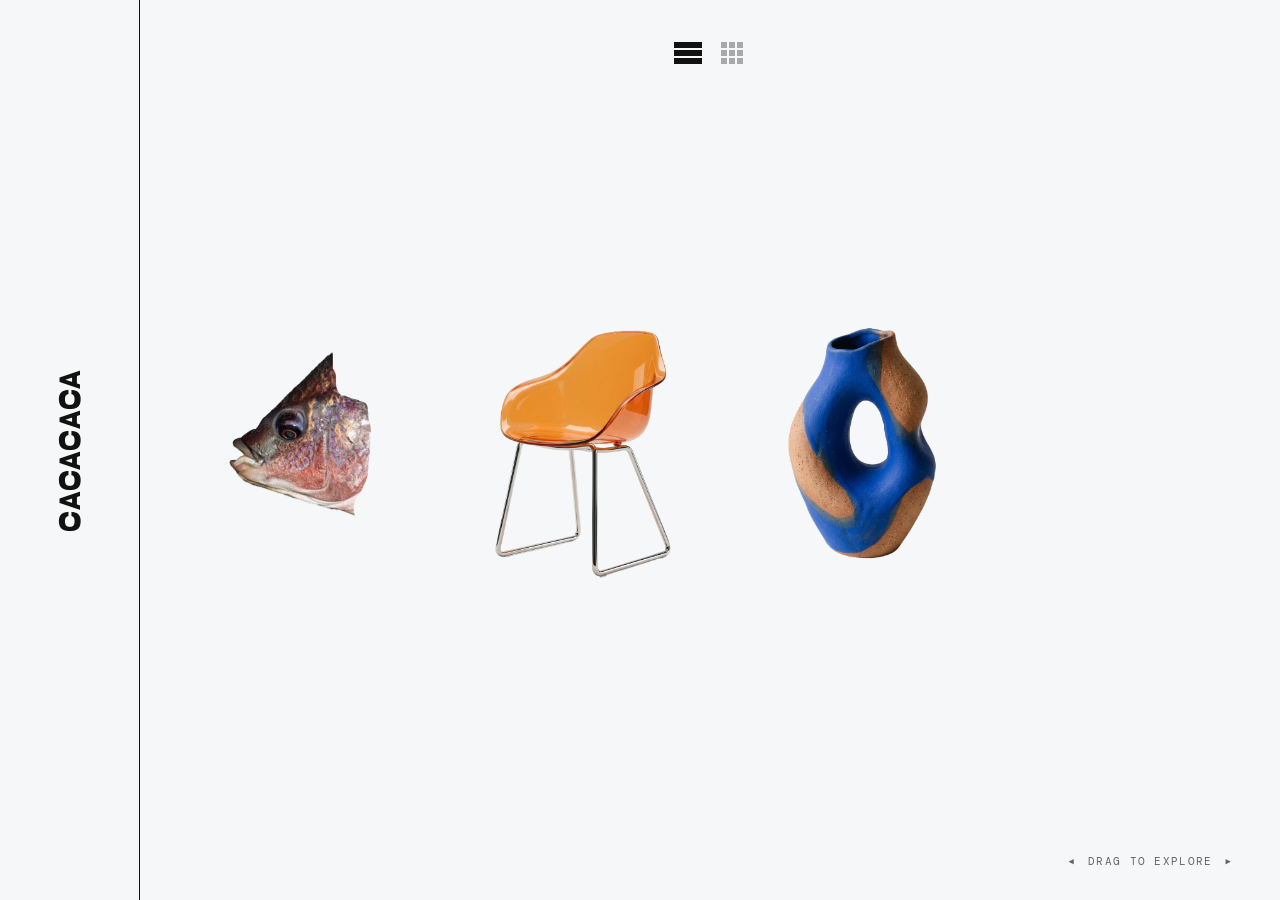
==== index.html @ bc346b7a "사이드바 제목 → CACACACA" ====
<!DOCTYPE html>
<html lang="ko">
<head>
    <meta charset="UTF-8">
    <meta name="viewport" content="width=device-width, initial-scale=1.0">
    <meta name="description" content="the play ground — rawfawv portfolio">
    <title>the play ground — rawfawv</title>

    <link rel="preconnect" href="https://fonts.googleapis.com">
    <link rel="preconnect" href="https://fonts.gstatic.com" crossorigin>
    <link href="https://fonts.googleapis.com/css2?family=Inter:wght@300;400;500;600;700&family=Syne:wght@700;800&family=Playfair+Display:ital,wght@0,600;0,700;1,400&family=DM+Mono:wght@400;500&display=swap" rel="stylesheet">

    <link rel="stylesheet" href="style.css">
</head>
<body>
<div class="app-container">

    <!-- ── Sidebar ── -->
    <aside class="sidebar" aria-label="Site navigation">
        <div class="sidebar-brand">
            <h1 aria-label="CACACACA">CACACACA</h1>
        </div>
        <footer class="sidebar-footer">
            <span class="author-name">Jiwoon Chung</span>
        </footer>
    </aside>

    <!-- ── Gallery ── -->
    <main class="gallery-wrapper" aria-label="Portfolio gallery">

        <!-- View toggle -->
        <div class="view-toggle" aria-label="View mode">
            <button class="toggle-btn active" id="btn-shelf" aria-label="Shelf view" title="Shelf view">
                <svg width="28" height="22" viewBox="0 0 28 22" fill="none" xmlns="http://www.w3.org/2000/svg" aria-hidden="true">
                    <rect x="0" y="0"  width="28" height="6" fill="currentColor"/>
                    <rect x="0" y="8"  width="28" height="6" fill="currentColor"/>
                    <rect x="0" y="16" width="28" height="6" fill="currentColor"/>
                </svg>
            </button>
            <button class="toggle-btn" id="btn-grid" aria-label="Grid view" title="Grid view">
                <svg width="22" height="22" viewBox="0 0 22 22" fill="none" xmlns="http://www.w3.org/2000/svg" aria-hidden="true">
                    <rect x="0"  y="0"  width="6" height="6" fill="currentColor"/>
                    <rect x="8"  y="0"  width="6" height="6" fill="currentColor"/>
                    <rect x="16" y="0"  width="6" height="6" fill="currentColor"/>
                    <rect x="0"  y="8"  width="6" height="6" fill="currentColor"/>
                    <rect x="8"  y="8"  width="6" height="6" fill="currentColor"/>
                    <rect x="16" y="8"  width="6" height="6" fill="currentColor"/>
                    <rect x="0"  y="16" width="6" height="6" fill="currentColor"/>
                    <rect x="8"  y="16" width="6" height="6" fill="currentColor"/>
                    <rect x="16" y="16" width="6" height="6" fill="currentColor"/>
                </svg>
            </button>
        </div>

        <!-- ── SHELF VIEW ── -->
        <div class="gallery-container" id="gallery-container">
            <div class="shelf-line" aria-hidden="true"></div>
            <div class="gallery-instruction" aria-hidden="true">
                <span class="drag-arrow">◀</span>
                <span class="drag-text">DRAG TO EXPLORE</span>
                <span class="drag-arrow">▶</span>
            </div>
            <div class="gallery-track" id="shelf-track" role="list"></div>
        </div>

        <!-- ── GRID VIEW ── -->
        <div class="grid-container" id="grid-container" aria-hidden="true">
            <div class="grid-track" id="grid-track"></div>
        </div>

    </main>

</div>

<script>
/* ============================================================
   포트폴리오 데이터 — 여기만 수정하면 한줄보기/모아보기 모두 반영
   ============================================================
   link: 클릭 시 이동할 URL (없으면 null)
   small: true면 이미지 크기 축소 (선택)
   ============================================================ */
const PROJECTS = [
    {
        id: '01',
        title: '생선게임',
        image: 'assets/4.png',
        link: 'https://rawfawv.github.io/fish-game/',
        small: true,
    },
    {
        id: '02',
        title: 'ORANGE MONOBLOCK',
        image: 'assets/1.png',
        link: null,
        small: false,
    },
    {
        id: '03',
        title: 'FORM & UNTERSCHIED',
        image: 'assets/2.png',
        link: null,
        small: false,
    },
];

/* ── 한줄보기 렌더링 ── */
function renderShelf() {
    const track = document.getElementById('shelf-track');
    track.innerHTML = PROJECTS.map((p, i) => {
        const imgTag = `<img src="${p.image}" alt="${p.title}" draggable="false" loading="eager">`;
        const visual = p.link
            ? `<a href="${p.link}" target="_blank" rel="noopener">${imgTag}</a>`
            : imgTag;

        return `
        <article class="gallery-item${p.small ? ' gallery-item--small' : ''}" role="listitem" data-index="${p.id}">
            <div class="item-visual">${visual}</div>
            <div class="item-info" aria-hidden="true">
                <h2 class="item-title">${p.title}</h2>
            </div>
        </article>`;
    }).join('');
}

/* ── 모아보기 렌더링 ── */
function renderGrid() {
    const track = document.getElementById('grid-track');
    track.innerHTML = PROJECTS.map(p => {
        const imgTag = `<img src="${p.image}" alt="${p.title}" draggable="false">`;
        const visual = p.link
            ? `<a href="${p.link}" target="_blank" rel="noopener">${imgTag}</a>`
            : imgTag;

        return `
        <article class="grid-item">
            <div class="grid-visual">${visual}</div>
            <div class="grid-info">
                <h2 class="grid-title">${p.title}</h2>
            </div>
        </article>`;
    }).join('');
}

renderShelf();
renderGrid();
</script>

<script src="main.js"></script>
</body>
</html>
---- style.css ----
/* ============================================================
   "the play ground" — Design System
   NYT Magazine editorial + Swiss minimalism
   ============================================================ */

:root {
    --bg:             #F5F7F8;
    --ink:            #121212;
    --ink-muted:      #66645e;
    --border:         #c9c7bd;
    --accent-orange:  #e06d48;

    --font-display:   'Syne', sans-serif;
    --font-sans:      'Inter', sans-serif;
    --font-mono:      'DM Mono', monospace;

    --sidebar-w:      140px;
    --shelf-from-btm: 36vh;
}

*, *::before, *::after { box-sizing: border-box; margin: 0; padding: 0; }

html, body {
    width: 100%; height: 100%;
    background: var(--bg);
    color: var(--ink);
    font-family: var(--font-sans);
    overflow: hidden;
    -webkit-font-smoothing: antialiased;
}

/* ============================================================
   LAYOUT
   ============================================================ */
.app-container {
    display: flex;
    width: 100vw;
    height: 100vh;
}

/* ============================================================
   SIDEBAR — thin vertical strip
   ============================================================ */
.sidebar {
    width: var(--sidebar-w);
    flex-shrink: 0;
    height: 100vh;
    border-right: 1px solid var(--ink);
    display: flex;
    flex-direction: column;
    justify-content: space-between;
    align-items: center;
    padding: 2.4rem 0;
    background: var(--bg);
    z-index: 20;
}

/* Rotated logotype — single line, rotated -90deg, reads bottom to top */
.sidebar-brand {
    flex: 1;
    display: flex;
    align-items: center;
    justify-content: center;
    /* give the rotated text room to breathe */
    overflow: visible;
}

.sidebar-brand h1 {
    font-family: var(--font-display);
    font-weight: 800;
    font-size: 1rem;
    line-height: 1;
    text-transform: uppercase;
    letter-spacing: 0.08em;
    color: var(--ink);
    white-space: nowrap;
    transform: rotate(-90deg) scaleY(2);
    transform-origin: center center;
}

/* Author name — removed */
.sidebar-footer {
    display: none;
}

/* ============================================================
   GALLERY WRAPPER (holds toggle + both views)
   ============================================================ */
.gallery-wrapper {
    flex: 1;
    height: 100vh;
    position: relative;
    overflow: hidden;
}

/* ── View toggle — centered at top of gallery area ── */
.view-toggle {
    position: absolute;
    top: 2rem;
    left: 50%;
    transform: translateX(-50%);
    z-index: 30;
    display: flex;
    gap: 8px;
    padding: 3px;
    pointer-events: auto;
}

.toggle-btn {
    display: flex;
    align-items: center;
    justify-content: center;
    width: 36px;
    height: 36px;
    border: none;
    border-radius: 0;
    background: transparent;
    cursor: pointer;
    color: #aaa;
    transition: color 0.2s;
    padding: 0;
}

.toggle-btn:hover {
    color: #555;
}

.toggle-btn.active {
    background: transparent;
    box-shadow: none;
    color: #111;
}

/* ============================================================
   SHELF VIEW
   ============================================================ */
.gallery-container {
    position: absolute;
    inset: 0;
    overflow-x: scroll;
    overflow-y: hidden;
    scrollbar-width: none;
    -ms-overflow-style: none;
    cursor: grab;
    opacity: 1;
    transition: opacity 0.35s ease;
}

.gallery-container.hidden {
    opacity: 0;
    pointer-events: none;
}

.gallery-container:active { cursor: grabbing; }
.gallery-container::-webkit-scrollbar { display: none; }

/* drag hint */
.gallery-instruction {
    position: absolute;
    bottom: 2rem;
    right: 3rem;
    display: flex;
    align-items: center;
    gap: 0.8rem;
    font-family: var(--font-mono);
    font-size: 0.68rem;
    color: var(--ink-muted);
    letter-spacing: 0.12em;
    pointer-events: none;
    z-index: 10;
    transition: opacity 0.6s ease;
}

.gallery-instruction.fade-out { opacity: 0; }

.drag-arrow {
    font-size: 0.55rem;
    animation: nudge 1.6s ease-in-out infinite;
}

@keyframes nudge {
    0%, 100% { transform: translateX(0); }
    50%       { transform: translateX(5px); }
}

/* shelf track */
.gallery-track {
    display: inline-flex;
    align-items: center;        /* 수직 중앙 정렬 */
    height: 100%;
    padding-left: 0;
    padding-right: 0;
    padding-bottom: 0;
    gap: 0;                     /* 썸네일 간격 없음 */
    position: relative;
    user-select: none;
    -webkit-user-select: none;
}

/* 첫 번째 썸네일 20px 오른쪽으로 */
.gallery-item:first-child {
    margin-left: 20px;
}

/* shelf line — hidden */
.shelf-line {
    display: none;
}

.shelf-line::after {
    display: none;
}

/* ── Portfolio item ── */
.gallery-item {
    position: relative;
    display: flex;
    flex-direction: column;
    align-items: stretch;
    width: clamp(260px, 22vw, 400px);
    flex-shrink: 0;
}

.item-visual {
    width: 100%;
    height: 60vh;
    display: flex;
    justify-content: center;
    align-items: center;
    position: relative;
    z-index: 6;
    overflow: hidden;
}

.item-visual img {
    width: 100%;
    height: 100%;
    object-fit: contain;
    display: block;
    pointer-events: none;
    transform: scale(1);
    transition: transform 0.65s cubic-bezier(0.16, 1, 0.3, 1);
    will-change: transform;
}

.item-visual a {
    display: flex;
    align-items: center;
    justify-content: center;
    width: 100%;
    height: 100%;
    cursor: pointer;
}

/* 드래그 중 링크 클릭 방지 */
[data-dragging] .item-visual a {
    pointer-events: none;
}

/* 4.png — 50% 크기 */
.gallery-item--small .item-visual {
    height: 21vh;
}

.gallery-item--small .item-visual img {
    max-height: 100%;
    max-width: 100%;
    width: auto;
    height: auto;
    object-fit: contain;
}
[data-dragging] .gallery-item:hover .item-visual img,
[data-dragging] .gallery-item:hover .item-info {
    transform: none !important;
    opacity: 0 !important;
}

.gallery-item:hover .item-visual img {
    transform: scale(1.04);
}

/* oval cast shadow — removed */
.item-visual::after { display: none; }

/* item info — 호버 시 이미지 바로 아래 표시 */
.item-info {
    width: 100%;
    padding: 0.6rem 0 0 0;
    display: flex;
    flex-direction: column;
    pointer-events: none;
    z-index: 7;
    opacity: 0;
    transition: opacity 0.25s ease;
}

.gallery-item:hover .item-info {
    opacity: 1;
}

/* 제목만 표시 */
.item-number,
.item-description,
.item-meta {
    display: none;
}

.item-title {
    font-family: var(--font-display);
    font-weight: 700;
    font-size: 0.85rem;
    line-height: 1.2;
    letter-spacing: 0.02em;
    text-transform: uppercase;
    color: var(--ink);
    white-space: nowrap;
    overflow: hidden;
    text-overflow: ellipsis;
}

/* ============================================================
   GRID VIEW
   ============================================================ */
.grid-container {
    position: absolute;
    inset: 0;
    overflow-y: auto;
    overflow-x: hidden;
    scrollbar-width: thin;
    scrollbar-color: var(--border) transparent;
    opacity: 0;
    pointer-events: none;
    transition: opacity 0.35s ease;
    padding: 5.5rem 5vw 4rem;
}

.grid-container.visible {
    opacity: 1;
    pointer-events: auto;
}

.grid-container::-webkit-scrollbar { width: 4px; }
.grid-container::-webkit-scrollbar-track { background: transparent; }
.grid-container::-webkit-scrollbar-thumb { background: var(--border); border-radius: 2px; }

.grid-track {
    display: grid;
    grid-template-columns: repeat(auto-fill, minmax(260px, 1fr));
    gap: 3vw 3vw;
}

.grid-item {
    display: flex;
    flex-direction: column;
    gap: 1rem;
    cursor: default;
}

.grid-visual {
    width: 100%;
    aspect-ratio: 4 / 5;
    background: transparent;
    display: flex;
    align-items: center;
    justify-content: center;
    overflow: hidden;
}

.grid-visual a {
    display: flex;
    align-items: center;
    justify-content: center;
    width: 100%;
    height: 100%;
}

/* grid-cat 제거 */
.grid-cat { display: none; }

/* grid-number 제거 */
.grid-number { display: none; }

.grid-visual img {
    width: 100%;
    height: 100%;
    object-fit: contain;
    padding: 1.5rem;
    transition: transform 0.5s cubic-bezier(0.16, 1, 0.3, 1);
}

.grid-item:hover .grid-visual img {
    transform: scale(1.04);
}

.grid-info {
    display: flex;
    flex-direction: column;
    gap: 0.3rem;
    border-top: 1px solid var(--border);
    padding-top: 0.8rem;
}

.grid-number {
    font-family: var(--font-mono);
    font-size: 0.62rem;
    color: var(--accent-orange);
    letter-spacing: 0.08em;
}

.grid-title {
    font-family: var(--font-display);
    font-weight: 700;
    font-size: clamp(1rem, 1.4vw, 1.3rem);
    letter-spacing: -0.01em;
    text-transform: uppercase;
    color: var(--ink);
    line-height: 1.1;
}

.grid-cat {
    font-family: var(--font-mono);
    font-size: 0.6rem;
    color: var(--ink-muted);
    text-transform: uppercase;
    letter-spacing: 0.06em;
}

/* ============================================================
   MOBILE (≤ 768px)
   ============================================================ */
@media (max-width: 768px) {
    :root {
        --sidebar-w: 80px;
        --shelf-from-btm: 28vh;
    }

    .sidebar-brand h1 { font-size: clamp(1rem, 3vh, 1.6rem); }
    .author-name      { font-size: 0.52rem; }

    .gallery-item {
        width: clamp(200px, 55vw, 300px);
    }

    .item-visual { height: 32vh; }
    .item-title  { font-size: 1.1rem; }

    .shelf-line { left: var(--sidebar-w); }

    .grid-track {
        grid-template-columns: repeat(2, 1fr);
        gap: 4vw;
    }

    .grid-container { padding: 5rem 4vw 3rem; }
}
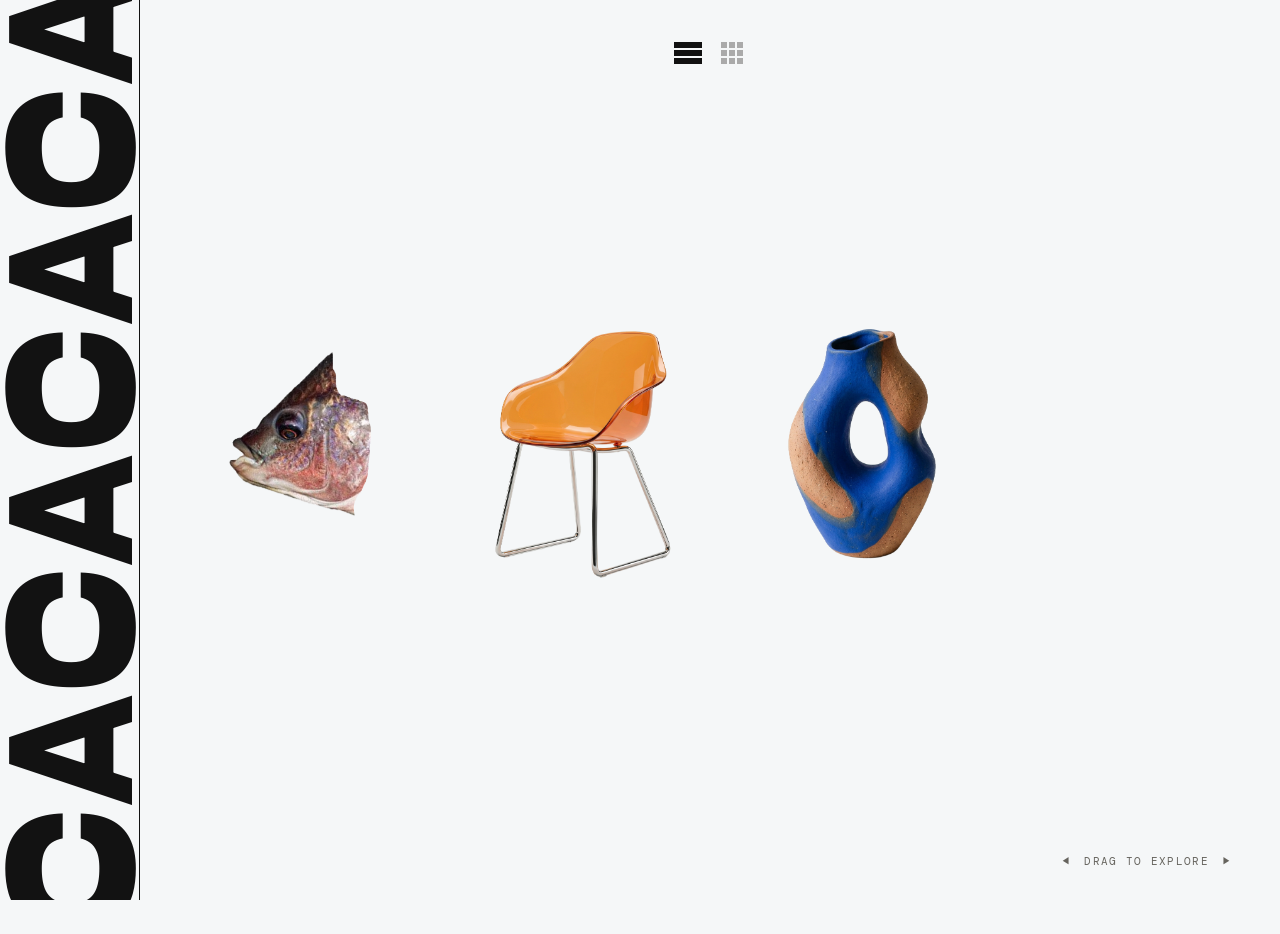
==== commit b42fe8f5: "생선게임 링크 같은 탭으로 이동" ====
--- a/index.html
+++ b/index.html
@@ -109,7 +109,7 @@
     track.innerHTML = PROJECTS.map((p, i) => {
         const imgTag = `<img src="${p.image}" alt="${p.title}" draggable="false" loading="eager">`;
         const visual = p.link
-            ? `<a href="${p.link}" target="_blank" rel="noopener">${imgTag}</a>`
+            ? `<a href="${p.link}">${imgTag}</a>`
             : imgTag;
 
         return `
@@ -128,7 +128,7 @@
     track.innerHTML = PROJECTS.map(p => {
         const imgTag = `<img src="${p.image}" alt="${p.title}" draggable="false">`;
         const visual = p.link
-            ? `<a href="${p.link}" target="_blank" rel="noopener">${imgTag}</a>`
+            ? `<a href="${p.link}">${imgTag}</a>`
             : imgTag;
 
         return `
--- a/style.css
+++ b/style.css
@@ -68,7 +68,7 @@
 .sidebar-brand h1 {
     font-family: var(--font-display);
     font-weight: 800;
-    font-size: 1rem;
+    font-size: 6rem;
     line-height: 1;
     text-transform: uppercase;
     letter-spacing: 0.08em;
@@ -223,18 +223,18 @@
 
 .item-visual {
     width: 100%;
-    height: 60vh;
-    display: flex;
-    justify-content: center;
-    align-items: center;
+    height: auto;           /* 고정 높이 제거 — 이미지 크기에 맞춤 */
+    display: flex;
+    justify-content: center;
+    align-items: flex-end;
     position: relative;
     z-index: 6;
-    overflow: hidden;
 }
 
 .item-visual img {
     width: 100%;
-    height: 100%;
+    height: auto;
+    max-height: 60vh;
     object-fit: contain;
     display: block;
     pointer-events: none;
@@ -250,25 +250,22 @@
     width: 100%;
     height: 100%;
     cursor: pointer;
-}
-
-/* 드래그 중 링크 클릭 방지 */
+    pointer-events: auto;
+}
+
+/* 드래그 중에만 링크 차단 */
 [data-dragging] .item-visual a {
     pointer-events: none;
 }
 
-/* 4.png — 50% 크기 */
-.gallery-item--small .item-visual {
-    height: 21vh;
-}
-
+/* 4.png — 크기 조정 */
 .gallery-item--small .item-visual img {
-    max-height: 100%;
-    max-width: 100%;
+    max-height: 21vh;
     width: auto;
     height: auto;
     object-fit: contain;
 }
+
 [data-dragging] .gallery-item:hover .item-visual img,
 [data-dragging] .gallery-item:hover .item-info {
     transform: none !important;
@@ -282,10 +279,10 @@
 /* oval cast shadow — removed */
 .item-visual::after { display: none; }
 
-/* item info — 호버 시 이미지 바로 아래 표시 */
+/* item info — 이미지 아래, 기본 숨김 호버 시 표시 */
 .item-info {
     width: 100%;
-    padding: 0.6rem 0 0 0;
+    padding: 0.5rem 0 0 0;
     display: flex;
     flex-direction: column;
     pointer-events: none;
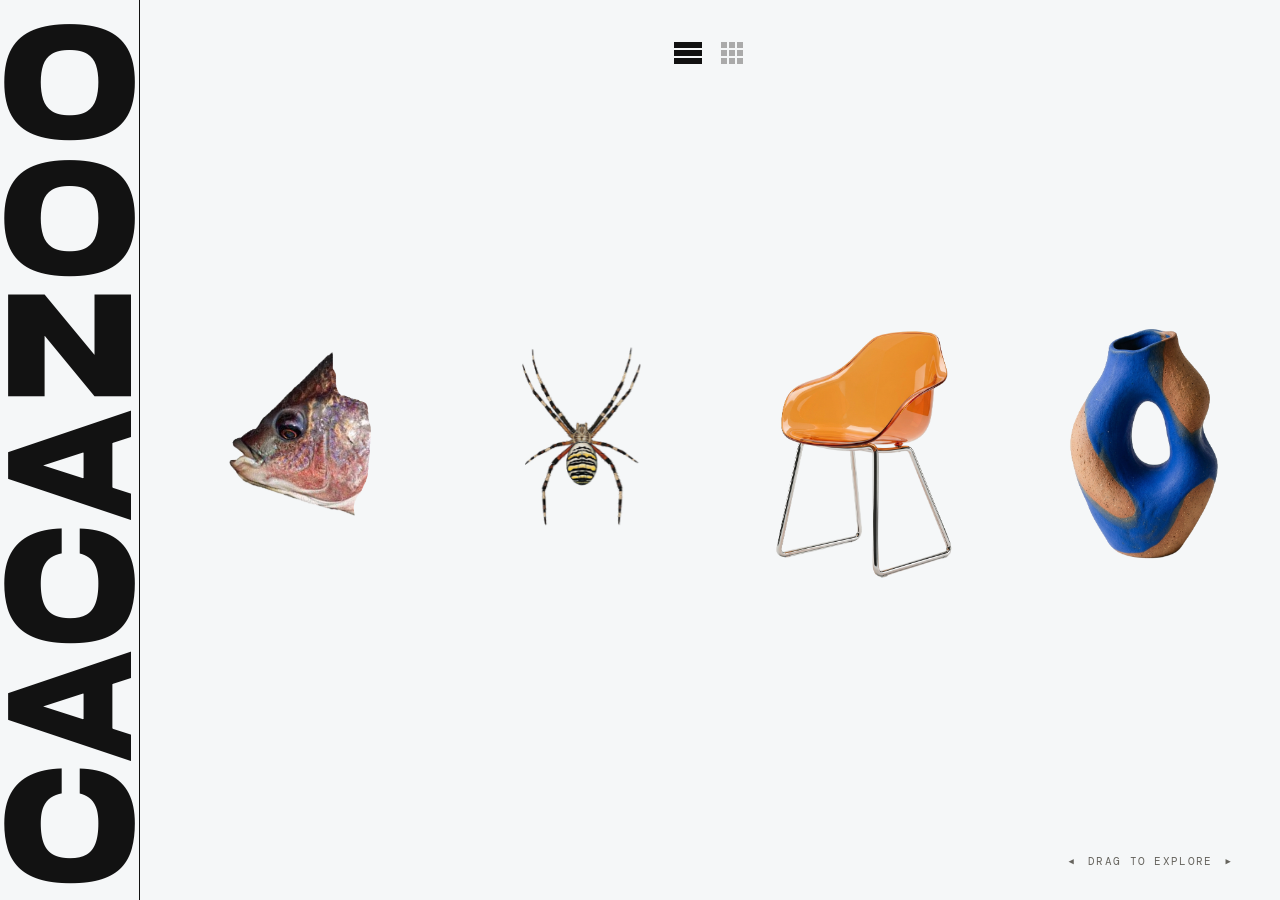
==== commit f4883047: "feat: 거미줄 게임 추가 - 벌레 수집, 말풍선, 마이크 바람 불기, 엔딩 화면" ====
--- a/index.html
+++ b/index.html
@@ -3,8 +3,8 @@
 <head>
     <meta charset="UTF-8">
     <meta name="viewport" content="width=device-width, initial-scale=1.0">
-    <meta name="description" content="the play ground — rawfawv portfolio">
-    <title>the play ground — rawfawv</title>
+    <meta name="description" content="CACAZOO — rawfawv portfolio">
+    <title>CACAZOO — rawfawv</title>
 
     <link rel="preconnect" href="https://fonts.googleapis.com">
     <link rel="preconnect" href="https://fonts.gstatic.com" crossorigin>
@@ -18,7 +18,7 @@
     <!-- ── Sidebar ── -->
     <aside class="sidebar" aria-label="Site navigation">
         <div class="sidebar-brand">
-            <h1 aria-label="CACACACA">CACACACA</h1>
+            <h1 aria-label="CACAZOO">CACAZOO</h1>
         </div>
         <footer class="sidebar-footer">
             <span class="author-name">Jiwoon Chung</span>
@@ -84,19 +84,26 @@
         id: '01',
         title: '생선게임',
         image: 'assets/4.png',
-        link: 'https://rawfawv.github.io/fish-game/',
+        link: 'fish-game/',
         small: true,
     },
     {
         id: '02',
-        title: 'ORANGE MONOBLOCK',
+        title: '거미게임',
+        image: 'assets/spider.png',
+        link: 'spider-game/',
+        small: true,
+    },
+    {
+        id: '03',
+        title: '준비중',
         image: 'assets/1.png',
         link: null,
         small: false,
     },
     {
-        id: '03',
-        title: 'FORM & UNTERSCHIED',
+        id: '04',
+        title: '준비중',
         image: 'assets/2.png',
         link: null,
         small: false,
@@ -108,13 +115,9 @@
     const track = document.getElementById('shelf-track');
     track.innerHTML = PROJECTS.map((p, i) => {
         const imgTag = `<img src="${p.image}" alt="${p.title}" draggable="false" loading="eager">`;
-        const visual = p.link
-            ? `<a href="${p.link}">${imgTag}</a>`
-            : imgTag;
-
         return `
-        <article class="gallery-item${p.small ? ' gallery-item--small' : ''}" role="listitem" data-index="${p.id}">
-            <div class="item-visual">${visual}</div>
+        <article class="gallery-item${p.small ? ' gallery-item--small' : ''}" role="listitem" data-index="${p.id}"${p.link ? ` data-link="${p.link}"` : ''}>
+            <div class="item-visual">${imgTag}</div>
             <div class="item-info" aria-hidden="true">
                 <h2 class="item-title">${p.title}</h2>
             </div>
@@ -127,13 +130,9 @@
     const track = document.getElementById('grid-track');
     track.innerHTML = PROJECTS.map(p => {
         const imgTag = `<img src="${p.image}" alt="${p.title}" draggable="false">`;
-        const visual = p.link
-            ? `<a href="${p.link}">${imgTag}</a>`
-            : imgTag;
-
         return `
-        <article class="grid-item">
-            <div class="grid-visual">${visual}</div>
+        <article class="grid-item"${p.link ? ` data-link="${p.link}"` : ''}>
+            <div class="grid-visual">${imgTag}</div>
             <div class="grid-info">
                 <h2 class="grid-title">${p.title}</h2>
             </div>
--- a/style.css
+++ b/style.css
@@ -63,6 +63,7 @@
     justify-content: center;
     /* give the rotated text room to breathe */
     overflow: visible;
+    pointer-events: none; /* 갤러리 클릭 방해 방지 */
 }
 
 .sidebar-brand h1 {
@@ -219,6 +220,7 @@
     align-items: stretch;
     width: clamp(260px, 22vw, 400px);
     flex-shrink: 0;
+    overflow: visible;  /* hover 감지 + item-info 노출 위해 */
 }
 
 .item-visual {
@@ -237,25 +239,20 @@
     max-height: 60vh;
     object-fit: contain;
     display: block;
-    pointer-events: none;
+    pointer-events: auto;   /* 링크 이미지는 클릭 가능 */
     transform: scale(1);
     transition: transform 0.65s cubic-bezier(0.16, 1, 0.3, 1);
     will-change: transform;
 }
 
+/* 링크 없는 이미지는 pointer-events 차단 */
+.gallery-item:not(:has(a)) .item-visual img {
+    pointer-events: none;
+}
+
 .item-visual a {
-    display: flex;
-    align-items: center;
-    justify-content: center;
-    width: 100%;
-    height: 100%;
+    display: contents; /* 별도 박스 없이 img를 그대로 노출 */
     cursor: pointer;
-    pointer-events: auto;
-}
-
-/* 드래그 중에만 링크 차단 */
-[data-dragging] .item-visual a {
-    pointer-events: none;
 }
 
 /* 4.png — 크기 조정 */
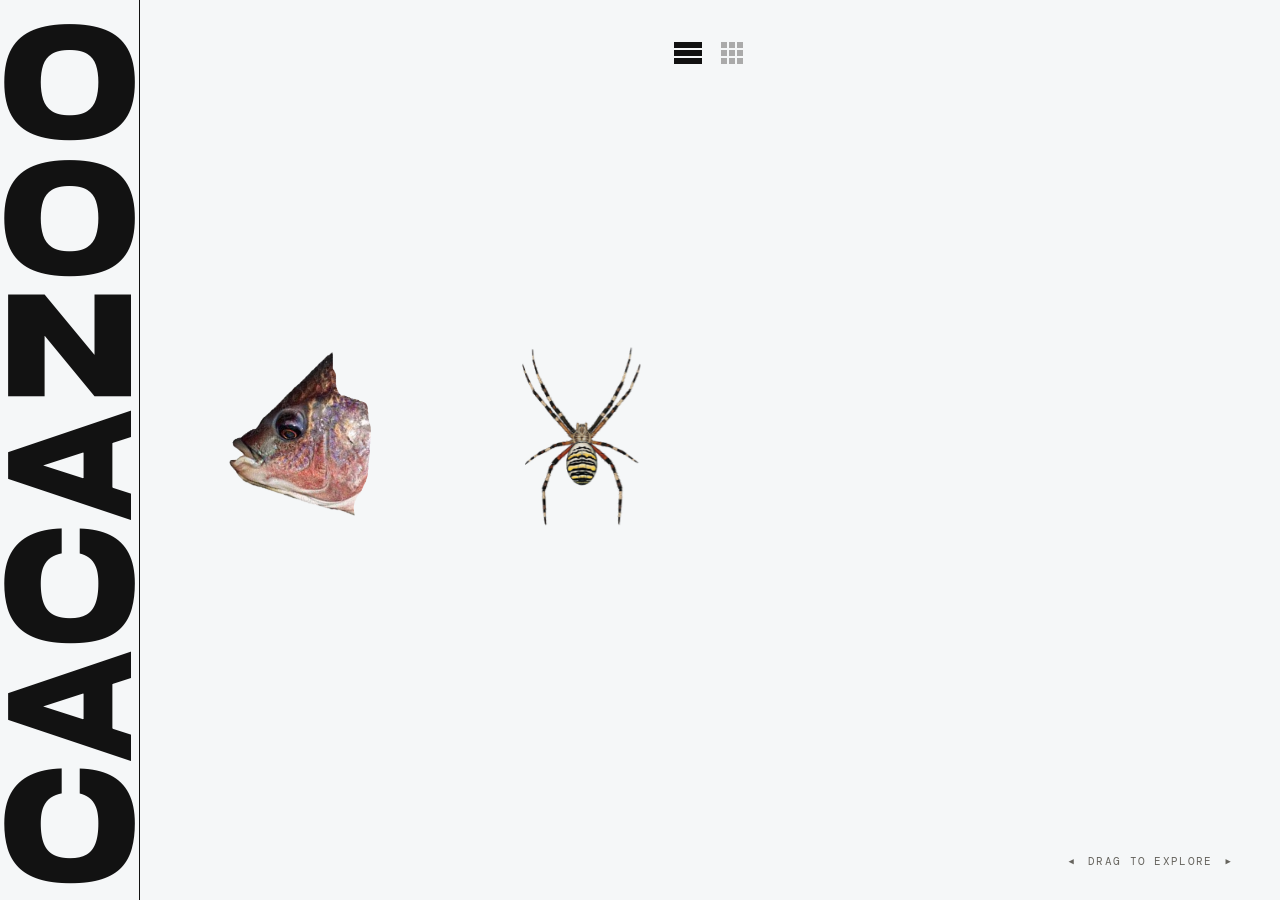
==== commit 58737d39: "메인: 게임 이름 간소화, 준비중 항목 제거" ====
--- a/index.html
+++ b/index.html
@@ -82,31 +82,17 @@
 const PROJECTS = [
     {
         id: '01',
-        title: '생선게임',
+        title: '생선',
         image: 'assets/4.png',
         link: 'fish-game/',
         small: true,
     },
     {
         id: '02',
-        title: '거미게임',
+        title: '거미',
         image: 'assets/spider.png',
         link: 'spider-game/',
         small: true,
-    },
-    {
-        id: '03',
-        title: '준비중',
-        image: 'assets/1.png',
-        link: null,
-        small: false,
-    },
-    {
-        id: '04',
-        title: '준비중',
-        image: 'assets/2.png',
-        link: null,
-        small: false,
     },
 ];
 
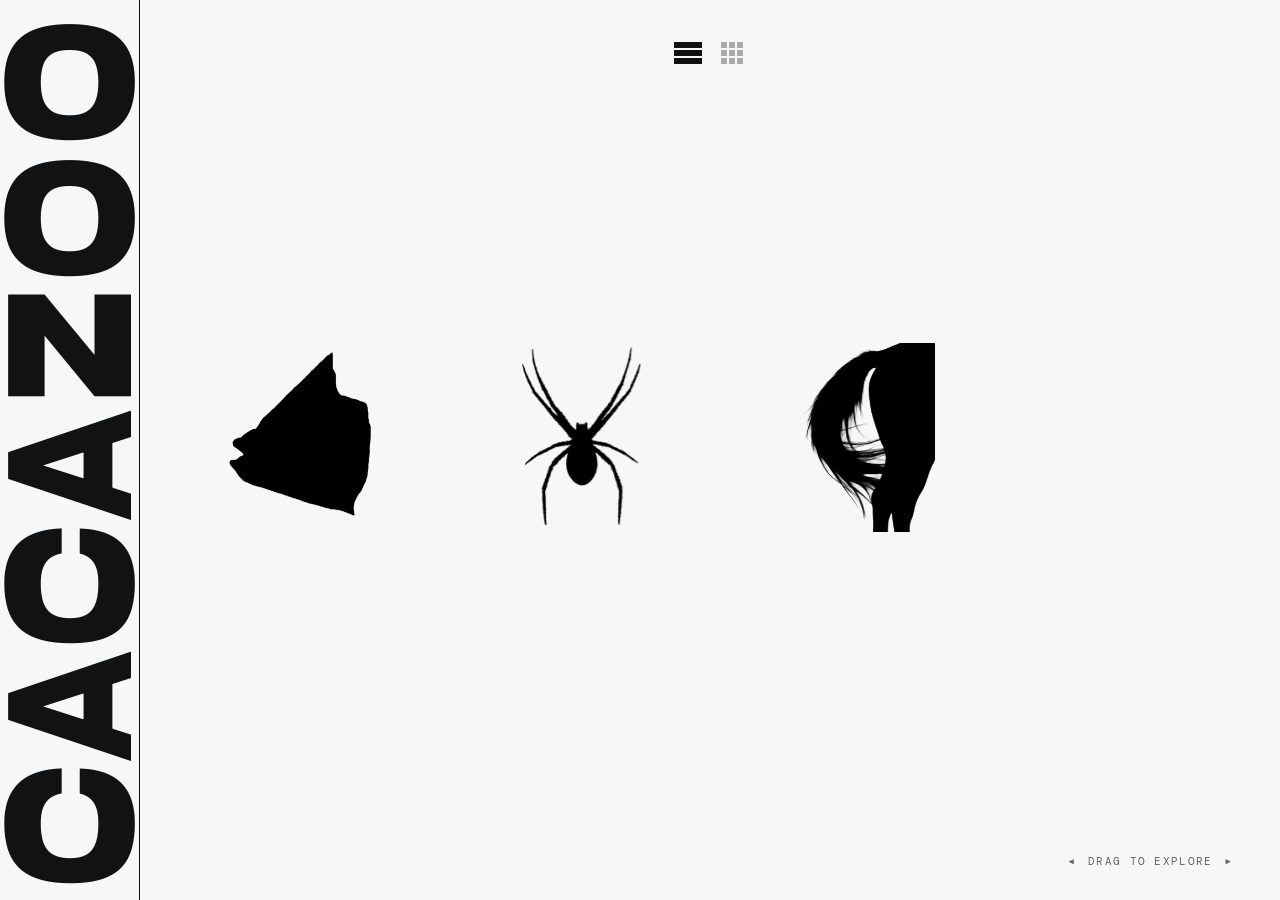
==== commit 7a5d3dbf: "메인화면에 brush-game 추가" ====
--- a/index.html
+++ b/index.html
@@ -94,6 +94,13 @@
         link: 'spider-game/',
         small: true,
     },
+    {
+        id: '03',
+        title: '붓',
+        image: 'brush-game/brush.png',
+        link: 'brush-game/',
+        small: true,
+    },
 ];
 
 /* ── 한줄보기 렌더링 ── */
--- a/style.css
+++ b/style.css
@@ -241,8 +241,9 @@
     display: block;
     pointer-events: auto;   /* 링크 이미지는 클릭 가능 */
     transform: scale(1);
-    transition: transform 0.65s cubic-bezier(0.16, 1, 0.3, 1);
-    will-change: transform;
+    transition: transform 0.65s cubic-bezier(0.16, 1, 0.3, 1), filter 0.4s ease;
+    will-change: transform, filter;
+    filter: grayscale(1) brightness(0);
 }
 
 /* 링크 없는 이미지는 pointer-events 차단 */
@@ -271,6 +272,7 @@
 
 .gallery-item:hover .item-visual img {
     transform: scale(1.04);
+    filter: grayscale(0) brightness(1);
 }
 
 /* oval cast shadow — removed */
